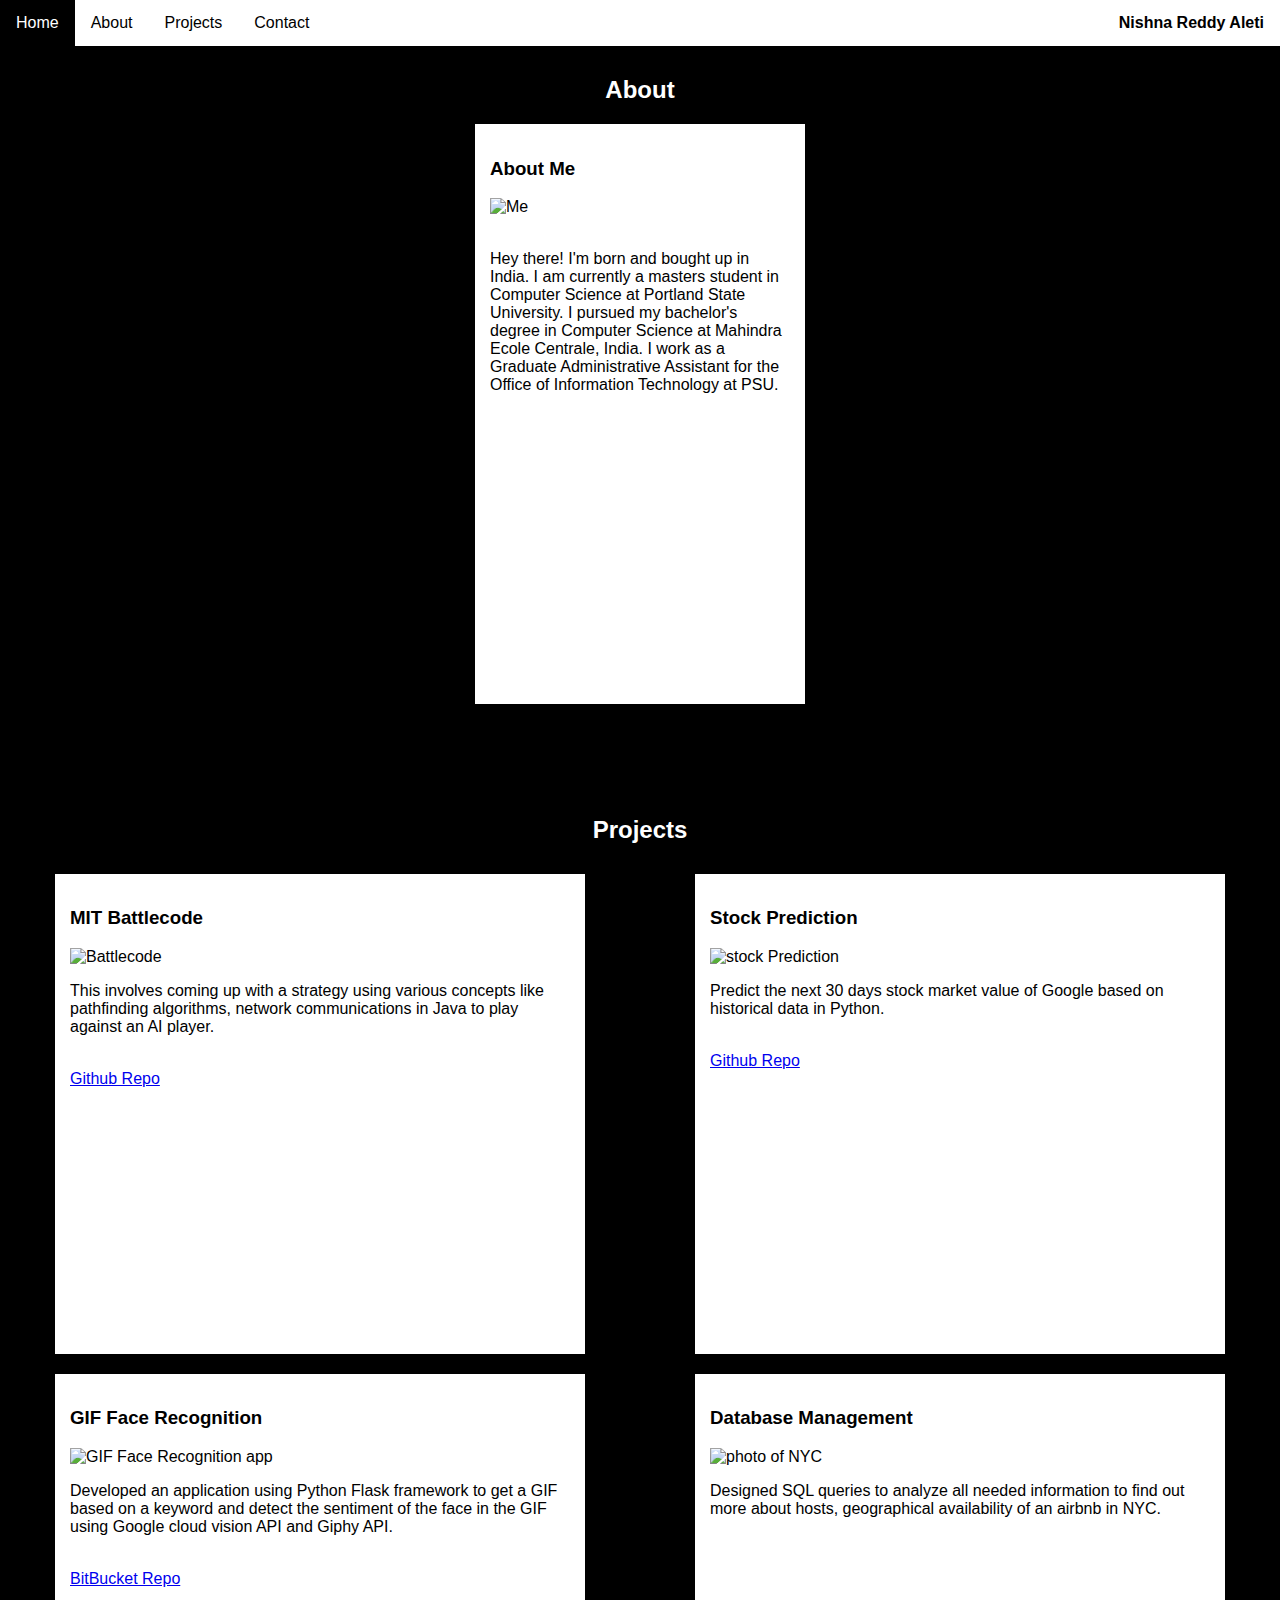
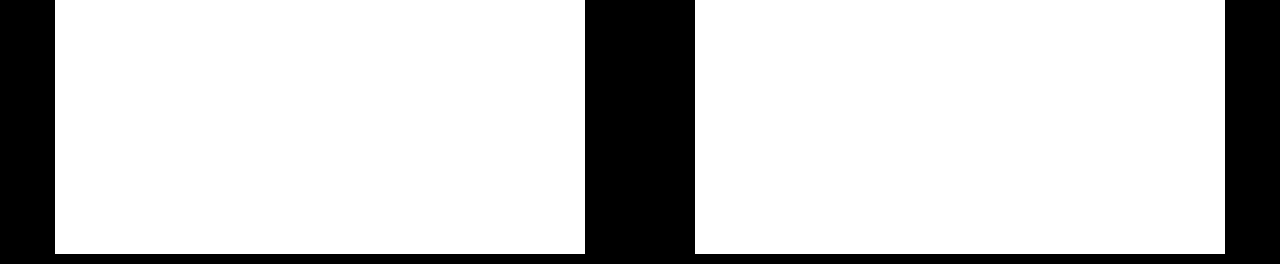
==== portfolio.html @ f4a38b3c "projects" ====
<!DOCTYPE html>
<html lang="en">
  <head>
    <meta charset="UTF-8" />
    <meta name="viewport" content="width=device-width, initial-scale=1.0" />
    <meta http-equiv="X-UA-Compatible" content="ie=edge" />
    <title>Portfolio</title>
    <link rel="stylesheet" href="portfolio.css" />
  </head>
    <body id='home'>
        <header>
            <ul>
            <span class='navbar-text'>Nishna Reddy Aleti</span> 
            <li class='nav-item'><a href="#home">Home</a></li>
            <li class='nav-item'><a href="#about-title">About</a></li>
            <li class='nav-item'><a href="#projects-title">Projects</a></li>
            <li class='nav-item'><a href="#contact-form-title">Contact</a></li>
            </ul>
        </header>
        <h2 id='about-title'><br><br>About</h2>
        <section class='container' id='about'>        
            <div class='aboutme'>
                <h3>About Me</h3>
                <img src='nishna.jpeg' alt='Me'><br><br>
              <p>Hey there! I'm born and bought up in India. I am currently a masters student in Computer Science at Portland State University. I pursued my bachelor's degree in Computer Science at Mahindra Ecole Centrale, India. I work as a Graduate Administrative Assistant for the Office of Information Technology at PSU.</p>
            </div> 
        </section>
        <br><br>
    <h2 id='projects-title'><br><br>Projects</h2>
    <section class='container' id='projects'>
      <div class='project-item'>
        <h3 id='project-item-title'>MIT Battlecode</h3>
        <img src="battlecode.PNG" alt='Battlecode'><br>
        <p id='project-item-text'> 
          This involves coming up with a strategy using various concepts like pathfinding algorithms, network communications in Java to play against an AI player.
        </p> 
        <br>
        <a href="https://github.com/nishnareddy1/cs554_battle_code">Github Repo</a>
      </div>
      <div class='project-item'>
        <h3 id='project-item-title'>Stock Prediction</h3>
        <img src="stockPrediction.png" alt='stock Prediction'><br>
        <p id='project-item-text'>
          Predict the next 30 days stock market value of Google based on historical data in Python.
        </p><br>
        <a href="https://github.com/nishnareddy1/stock_prediction">Github Repo</a>
      </div>
      <div class='project-item'>
        <h3 id='project-item-title'>GIF Face Recognition</h3>
        <img src="gif-facerecognition.PNG" alt='GIF Face Recognition app'><br>
        <p id='project-item-text'>
            Developed an application using Python Flask framework to get a GIF based on a keyword and detect the sentiment of the face in the GIF using Google cloud vision API and Giphy API.
        </p>
        <br>
        <a href="https://bitbucket.org/aleti/cs430-nishna-aleti/src/master/final/">BitBucket Repo</a>
      </div>
        
      <div class='project-item'> 
        <h3 id='project-item-title'>Database Management </h3> 
        <img src="databaseManagement.jpg" alt='photo of NYC'><br>  
        <p id='project-item-text'>
          Designed SQL queries to analyze all needed information to find out more about hosts, geographical availability of an airbnb in NYC.
        </p>
        </div>
    </section>
    </body>
</html>
---- portfolio.css ----
body{
    /* background-image: url(background.jpg);
    background-position: center center;
    background-attachment: fixed;
    background-size: cover; */
    background-color: black;
    margin:0; 
    font-family: 'Gill Sans', 'Gill Sans MT', Calibri, 'Trebuchet MS', sans-serif;
}

ul{
    list-style-type: none;
    margin: 0;
    padding: 0;
    overflow: hidden;
    background-color: white;
    position: fixed;
    width: 100%;
    top:0px;
}
li {
    float: left;
  }
  
li a {
    display: block;
    color: black;
    text-align: center;
    padding: 14px 16px;
    text-decoration: none;
  }
  
li a:hover{
    background-color: black;
    color:white;
  }
li a:active{
    background-color: black;
    color:white;
  }
.navbar-text{
    padding: 14px 16px;
    float:right;
    font-weight: bolder;
}
.container{
    display: flex;
    justify-content: space-around;
    flex-wrap: wrap;
}
.aboutme{
    width: 300px;
    height:550px;
    padding: 15px;
    background-color: white;
}
.project-item {
    width: 500px;
    height: 450px;
    margin: 10px;
    background-color: white;
    padding:15px;
}
.project-item img{
    height: 50%;
    width:100%;
}
.aboutme img{
    height: 50%;
    width:100%;
}

h2{
    color: white;
    text-align: center;
}
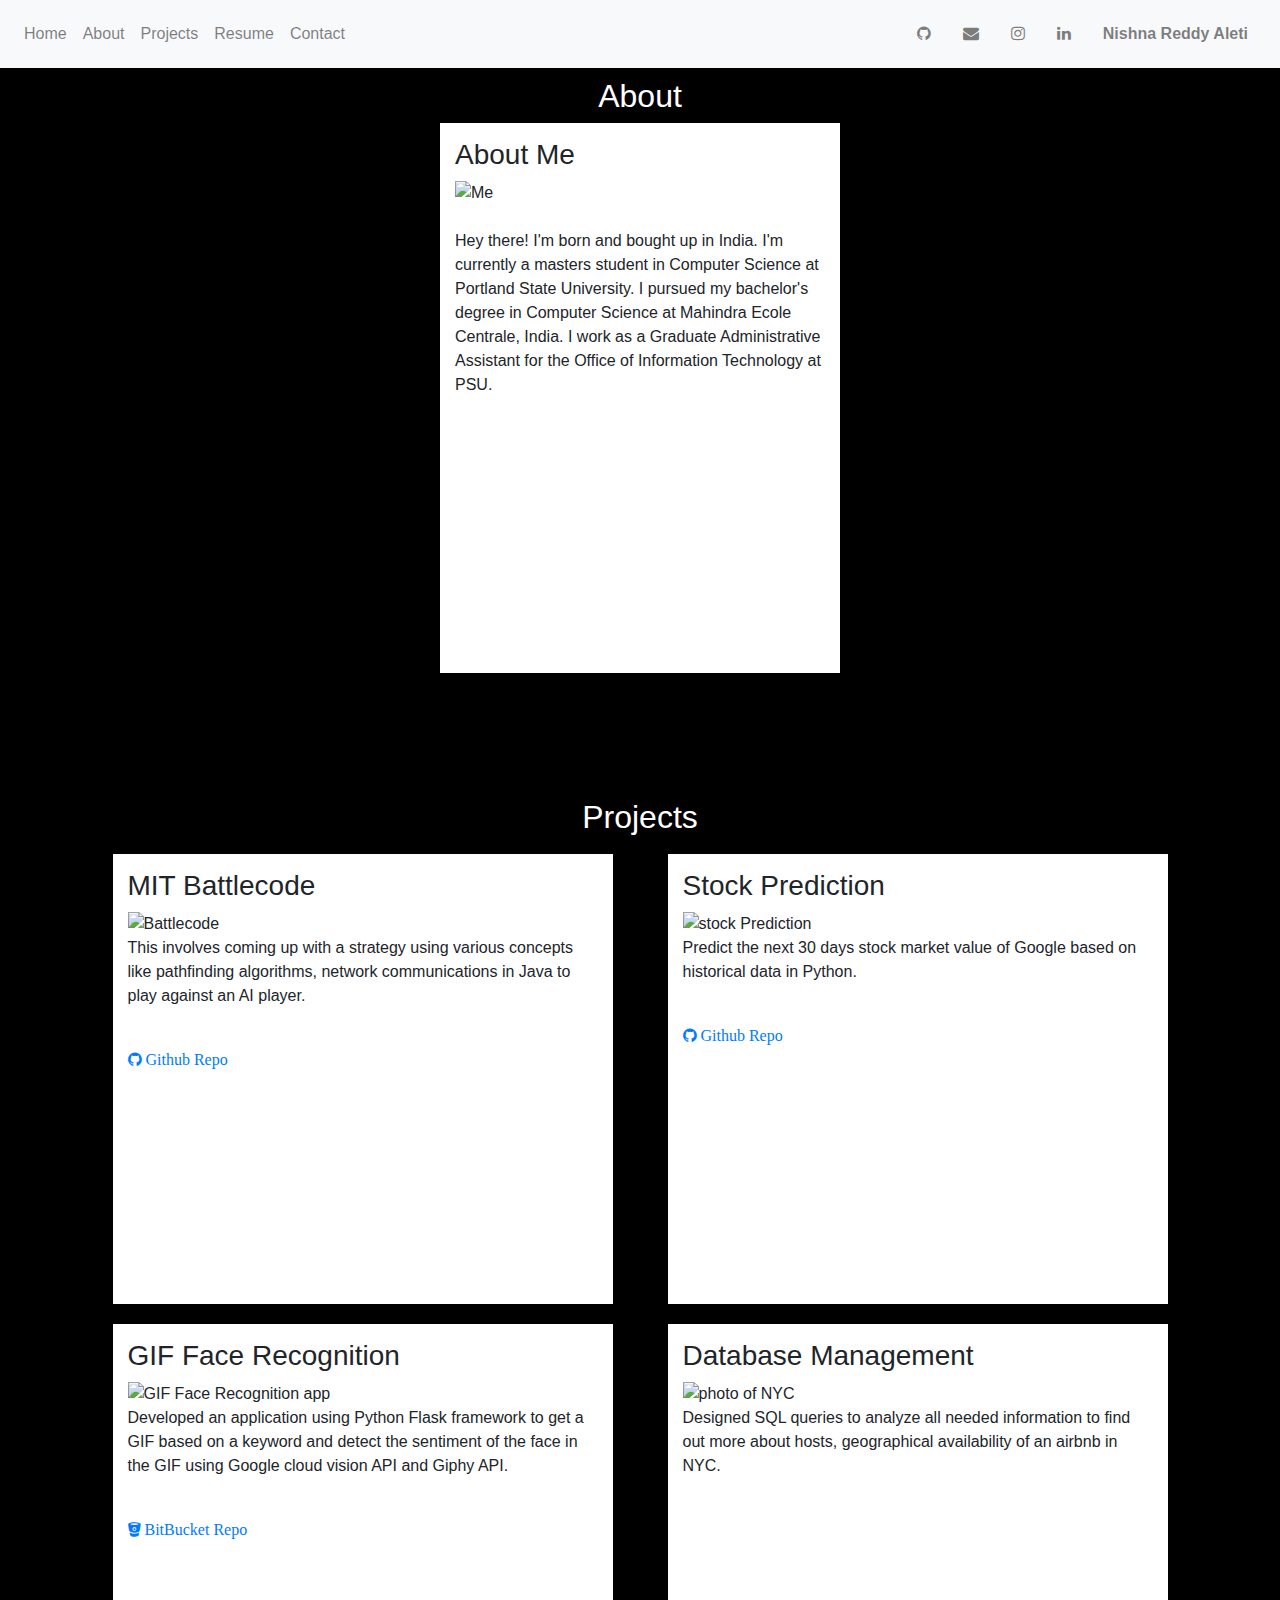
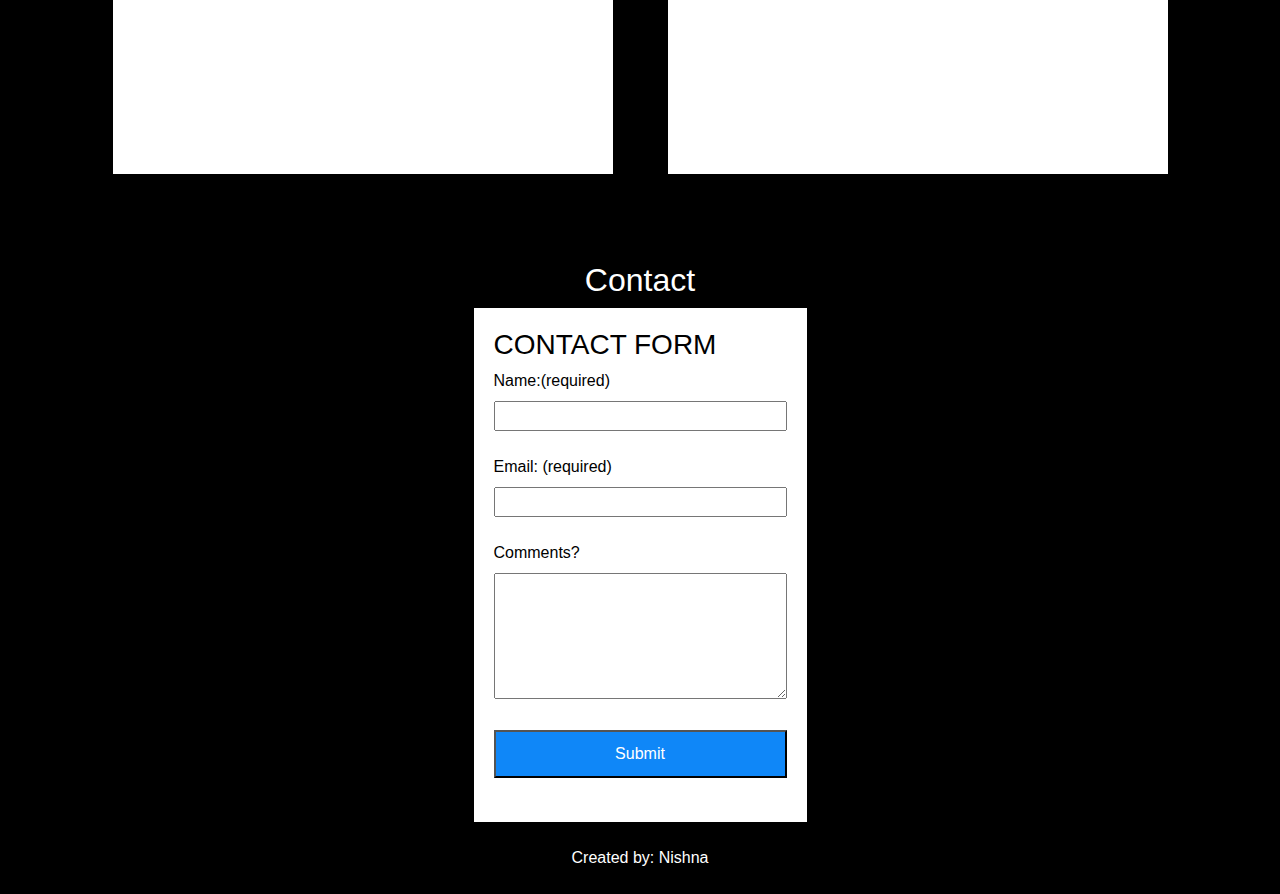
==== commit 9c576022: "implemting bootstrap for the navbar and icons" ====
--- a/portfolio.html
+++ b/portfolio.html
@@ -4,25 +4,87 @@
     <meta charset="UTF-8" />
     <meta name="viewport" content="width=device-width, initial-scale=1.0" />
     <meta http-equiv="X-UA-Compatible" content="ie=edge" />
+    <link
+      rel="stylesheet"
+      type="text/css"
+      href="https://cdnjs.cloudflare.com/ajax/libs/twitter-bootstrap/4.4.1/css/bootstrap.min.css"
+    />
     <title>Portfolio</title>
     <link rel="stylesheet" href="portfolio.css" />
+    <link rel="stylesheet" href="https://maxcdn.bootstrapcdn.com/font-awesome/4.7.0/css/font-awesome.min.css">
   </head>
     <body id='home'>
-        <header>
+        <!-- <header>
+            
             <ul>
-            <span class='navbar-text'>Nishna Reddy Aleti</span> 
+            <li class='navbar-text'>Nishna Reddy Aleti</li>
             <li class='nav-item'><a href="#home">Home</a></li>
             <li class='nav-item'><a href="#about-title">About</a></li>
             <li class='nav-item'><a href="#projects-title">Projects</a></li>
             <li class='nav-item'><a href="#contact-form-title">Contact</a></li>
             </ul>
-        </header>
+            <ul class="navbar-nav nav-flex-icons">
+                <li class="nav-item">
+                    <a class="nav-link px-2" href="mailto:aleti@pdx.edu">
+                        <span class="fa fa-envelope"></span>
+                    </a>
+                </li>
+            </ul>
+        </header> -->
+        <nav class="navbar fixed-top navbar-expand-sm navbar-light bg-light">
+            <ul class="navbar-nav mr-auto">
+                <li class="nav-item">
+                <a class="nav-link" href="#home">Home</a>
+                </li>
+                <li class="nav-item">
+                <a class="nav-link" href="#about-title">About</a>
+                </li>
+                <li class="nav-item">
+                <a class="nav-link" href="#projects-title">Projects</a>
+                </li> 
+                <li class="nav-item">
+                <a class="nav-link" href="#resume">Resume</a>
+                </li> 
+                <li class="nav-item">
+                <a class="nav-link" href="#contact-form-title">Contact</a>
+                </li> 
+            </ul>
+            <ul class="navbar-nav nav-flex-icons">
+                <li class="nav-item">
+                    <a class="nav-link px-3" href="https://github.com/nishnareddy1/">
+                        <span class="fa fa-github"></span>
+                    </a>
+                </li>
+            </ul>
+            <ul class="navbar-nav nav-flex-icons">
+                <li class="nav-item">
+                    <a class="nav-link px-3" href="mailto:aleti@pdx.edu">
+                        <span class="fa fa-envelope"></span>
+                    </a>
+                </li>
+            </ul>
+            <ul class="navbar-nav nav-flex-icons">
+                <li class="nav-item">
+                    <a class="nav-link px-3" href="https://instagram.com/nishna.reddy">
+                        <span class="fa fa-instagram"></span>
+                    </a>
+                </li>
+            </ul>
+            <ul class="navbar-nav nav-flex-icons">
+                <li class="nav-item">
+                    <a class="nav-link px-3" href="https://www.linkedin.com/in/nishna-reddy/">
+                        <span class="fa fa-linkedin"></span>
+                    </a>
+                </li>
+            </ul>
+            <span class="navbar-text">Nishna Reddy Aleti</span> 
+        </nav>
         <h2 id='about-title'><br><br>About</h2>
         <section class='container' id='about'>        
             <div class='aboutme'>
                 <h3>About Me</h3>
-                <img src='nishna.jpeg' alt='Me'><br><br>
-              <p>Hey there! I'm born and bought up in India. I am currently a masters student in Computer Science at Portland State University. I pursued my bachelor's degree in Computer Science at Mahindra Ecole Centrale, India. I work as a Graduate Administrative Assistant for the Office of Information Technology at PSU.</p>
+                <img src='nishna pic.jpeg' alt='Me'><br><br>
+              <p>Hey there! I'm born and bought up in India. I'm currently a masters student in Computer Science at Portland State University. I pursued my bachelor's degree in Computer Science at Mahindra Ecole Centrale, India. I work as a Graduate Administrative Assistant for the Office of Information Technology at PSU.</p>
             </div> 
         </section>
         <br><br>
@@ -35,7 +97,9 @@
           This involves coming up with a strategy using various concepts like pathfinding algorithms, network communications in Java to play against an AI player.
         </p> 
         <br>
-        <a href="https://github.com/nishnareddy1/cs554_battle_code">Github Repo</a>
+        <a class='fa fa-github' href="https://github.com/nishnareddy1/cs554_battle_code"> Github Repo</a>
+        
+        
       </div>
       <div class='project-item'>
         <h3 id='project-item-title'>Stock Prediction</h3>
@@ -43,7 +107,7 @@
         <p id='project-item-text'>
           Predict the next 30 days stock market value of Google based on historical data in Python.
         </p><br>
-        <a href="https://github.com/nishnareddy1/stock_prediction">Github Repo</a>
+        <a class='fa fa-github' href="https://github.com/nishnareddy1/stock_prediction"> Github Repo</a>
       </div>
       <div class='project-item'>
         <h3 id='project-item-title'>GIF Face Recognition</h3>
@@ -52,7 +116,7 @@
             Developed an application using Python Flask framework to get a GIF based on a keyword and detect the sentiment of the face in the GIF using Google cloud vision API and Giphy API.
         </p>
         <br>
-        <a href="https://bitbucket.org/aleti/cs430-nishna-aleti/src/master/final/">BitBucket Repo</a>
+        <a class='fa fa-bitbucket' href="https://bitbucket.org/aleti/cs430-nishna-aleti/src/master/final/"> BitBucket Repo</a>
       </div>
         
       <div class='project-item'> 
@@ -63,5 +127,22 @@
         </p>
         </div>
     </section>
+    <h2 id='contact-form-title'><br><br>Contact</h2>
+    <section class="container" id="Contact">
+      <form>
+        <h3>CONTACT FORM</h3>
+        <label for='text'>Name:<span>(required)</span></label><br>
+        <input type='text' id='name' name='name' required/><br><br>
+        <label for='email'>Email: <span>(required)</span></label><br>
+        <input type='email' id='email' name='email' required/><br></br>
+        <label for='text'>Comments?</label><br>
+        <textarea type='text' id='comments' name='comments' cols="30" rows="5"></textarea><br><br>
+        <input type='submit' value='Submit' /><br><br>
+        
+    </form>
+    </section>
+    <footer><br>
+      Created by: Nishna
+    </footer><br>
     </body>
 </html>
--- a/portfolio.css
+++ b/portfolio.css
@@ -7,49 +7,39 @@
     margin:0; 
     font-family: 'Gill Sans', 'Gill Sans MT', Calibri, 'Trebuchet MS', sans-serif;
 }
-
-ul{
-    list-style-type: none;
-    margin: 0;
-    padding: 0;
-    overflow: hidden;
-    background-color: white;
-    position: fixed;
-    width: 100%;
-    top:0px;
-}
-li {
-    float: left;
-  }
-  
 li a {
     display: block;
     color: black;
     text-align: center;
-    padding: 14px 16px;
     text-decoration: none;
   }
   
 li a:hover{
-    background-color: black;
-    color:white;
+    color: black;
+    font-weight: bolder;
   }
 li a:active{
-    background-color: black;
-    color:white;
+    color:black;
+    font-weight: bolder;
   }
+/* 
+.nav-item {
+    float: right;
+  }
+  
+*/
 .navbar-text{
     padding: 14px 16px;
-    float:right;
     font-weight: bolder;
-}
+    color:black;
+} 
 .container{
     display: flex;
     justify-content: space-around;
     flex-wrap: wrap;
 }
 .aboutme{
-    width: 300px;
+    width: 400px;
     height:550px;
     padding: 15px;
     background-color: white;
@@ -66,11 +56,44 @@
     width:100%;
 }
 .aboutme img{
-    height: 50%;
+    height: 55%;
     width:100%;
 }
 
 h2{
     color: white;
     text-align: center;
-}+}
+footer{
+    color:white;
+    text-align: center;
+}
+form{
+    background-color: white;
+    color: black;
+    padding: 20px;
+    width: 30%;
+    margin: 0 auto;
+    text-align: left;
+  }
+form input[type=submit] {
+    background-color: rgb(15, 135, 248);
+    color: white;
+    width: 100%;
+    padding: 10px;
+  }
+  form input[type=submit]:hover{
+    background-color:rgb(24, 104, 209);
+    color: white;
+  }
+  form input[type="text"]{
+    width: 100%;
+    padding:1px;
+  }
+  form input[type="email"]{
+    width: 100%;
+    padding:1px;
+  }
+  form textarea{
+    width: 100%;
+  }